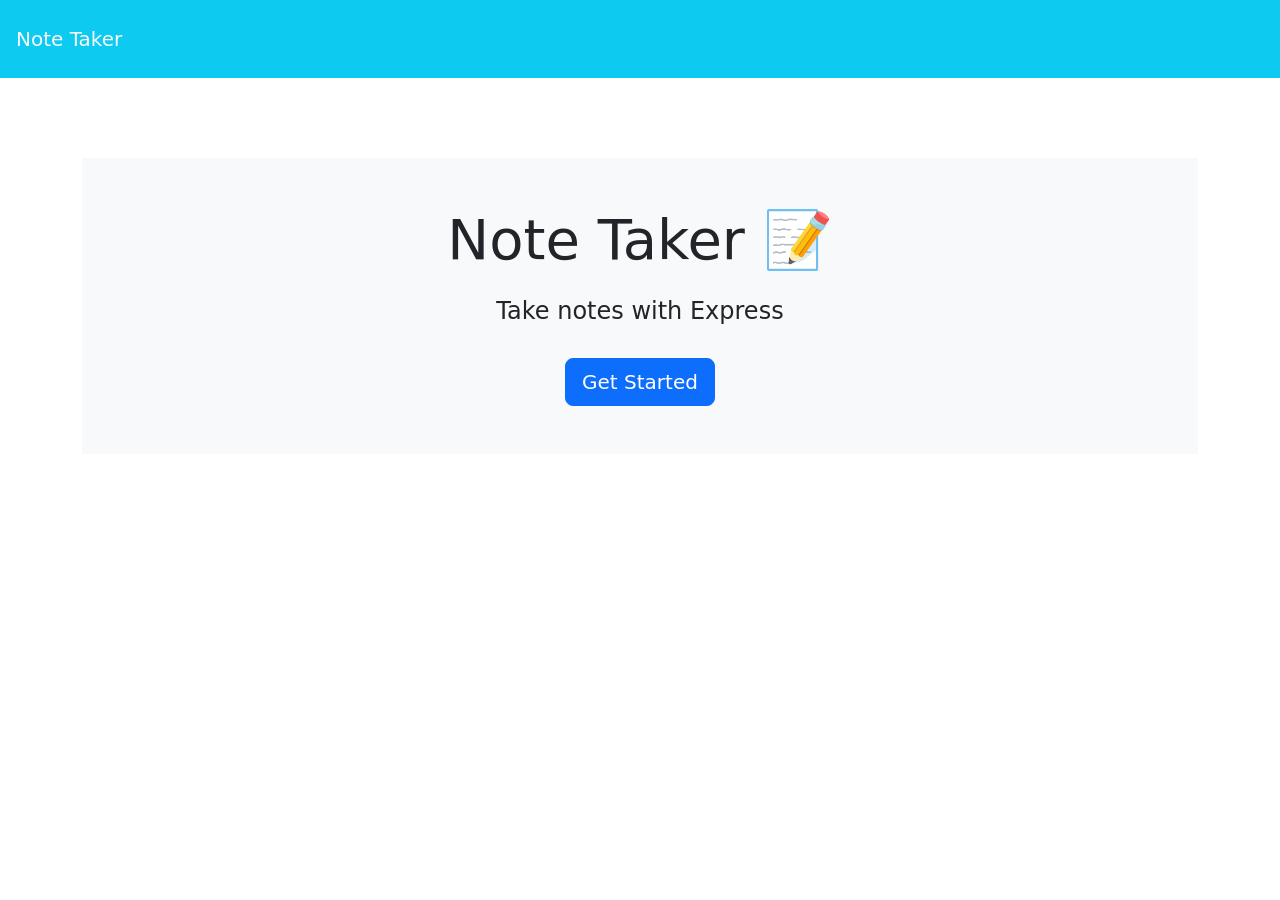
==== public/index.html @ 26d7f287 "adding starter code and npm install" ====
<!DOCTYPE html>
<html lang="en-US">

<head>
  <meta charset="UTF-8">
  <meta name="viewport" content="width=device-width, initial-scale=1.0">
  <meta http-equiv="X-UA-Compatible" content="ie=edge">
  <title>Note Taker</title>
  <link href="https://cdn.jsdelivr.net/npm/bootstrap@5.2.3/dist/css/bootstrap.min.css" rel="stylesheet" integrity="sha384-rbsA2VBKQhggwzxH7pPCaAqO46MgnOM80zW1RWuH61DGLwZJEdK2Kadq2F9CUG65" crossorigin="anonymous">
</head>

<body>
  <nav class="navbar bg-info">
    <a class="navbar-brand text-light p-3" href="/">Note Taker
    </a>
  </nav>
  <div class="container">
    <div style="margin-top: 80px;" class="text-center p-5 mb-4 bg-light">
      <h1 class="display-4">Note Taker <span role="img" aria-label="Memo">📝</span></h1>
      <h4 class="mt-4">Take notes with Express</h4>
      <a class="btn btn-primary btn-lg mt-4" href="/notes" role="button">Get Started</a>
    </div>
  </div>
  <script src="/assets/js/index.js"></script>
</body>

</html>
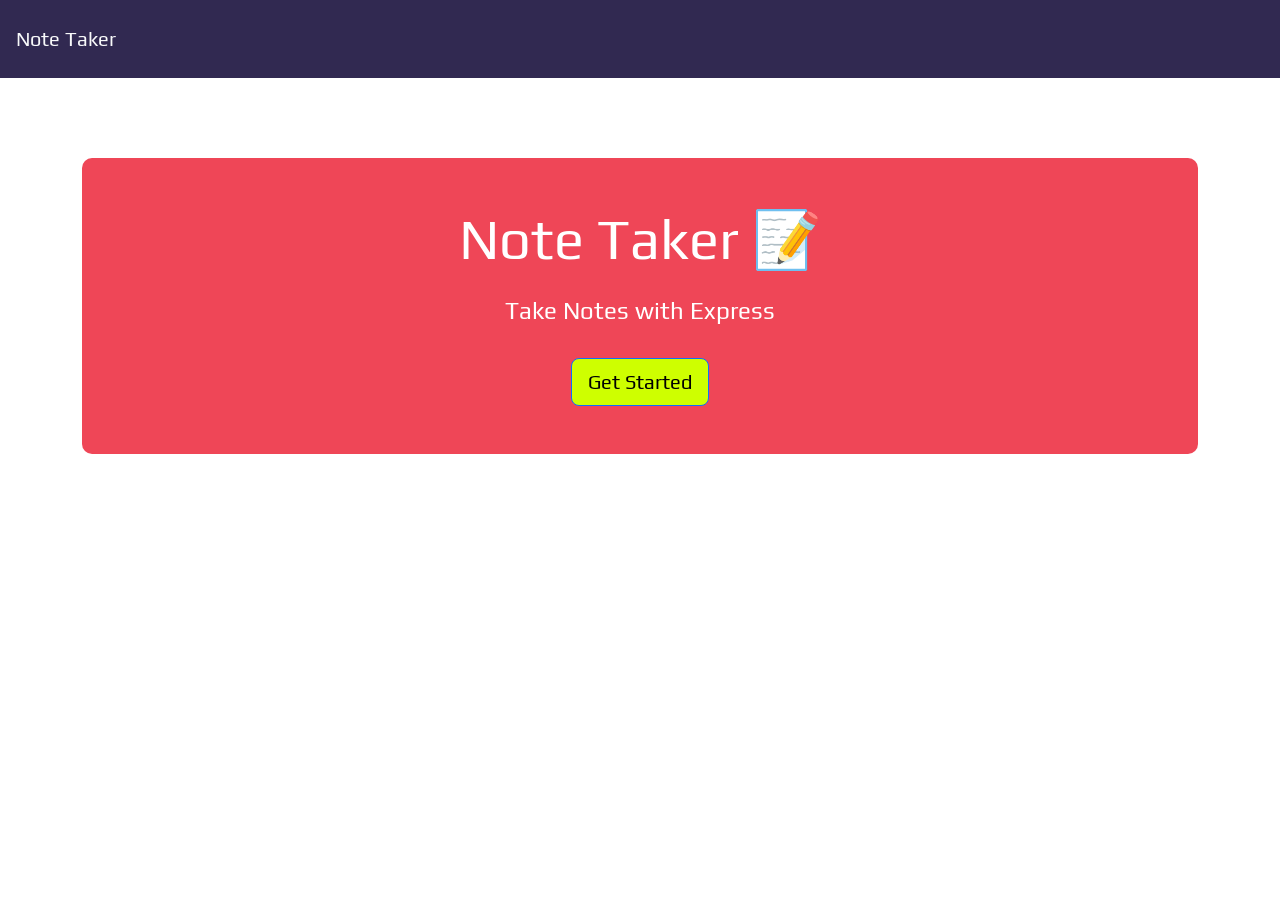
==== commit 509dac42: "updates to style.css" ====
--- a/public/index.html
+++ b/public/index.html
@@ -6,22 +6,24 @@
   <meta name="viewport" content="width=device-width, initial-scale=1.0">
   <meta http-equiv="X-UA-Compatible" content="ie=edge">
   <title>Note Taker</title>
-  <link href="https://cdn.jsdelivr.net/npm/bootstrap@5.2.3/dist/css/bootstrap.min.css" rel="stylesheet" integrity="sha384-rbsA2VBKQhggwzxH7pPCaAqO46MgnOM80zW1RWuH61DGLwZJEdK2Kadq2F9CUG65" crossorigin="anonymous">
+  <link href="https://cdn.jsdelivr.net/npm/bootstrap@5.2.3/dist/css/bootstrap.min.css" rel="stylesheet"
+    integrity="sha384-rbsA2VBKQhggwzxH7pPCaAqO46MgnOM80zW1RWuH61DGLwZJEdK2Kadq2F9CUG65" crossorigin="anonymous">
+  <link rel="stylesheet" href="./assets/css/styles.css" />
 </head>
 
 <body>
-  <nav class="navbar bg-info">
+  <nav class="navbar bg-1">
     <a class="navbar-brand text-light p-3" href="/">Note Taker
     </a>
   </nav>
   <div class="container">
-    <div style="margin-top: 80px;" class="text-center p-5 mb-4 bg-light">
+    <div style="margin-top: 80px;" class="text-center p-5 mb-4 bg-2">
       <h1 class="display-4">Note Taker <span role="img" aria-label="Memo">📝</span></h1>
-      <h4 class="mt-4">Take notes with Express</h4>
+      <h4 class="mt-4">Take Notes with Express</h4>
       <a class="btn btn-primary btn-lg mt-4" href="/notes" role="button">Get Started</a>
     </div>
   </div>
-  <script src="/assets/js/index.js"></script>
+  <script src="./assets/js/index.js"></script>
 </body>
 
-</html>
+</html>
--- a/public/assets/css/styles.css
+++ b/public/assets/css/styles.css
@@ -0,0 +1,120 @@
+@import url('https://fonts.googleapis.com/css2?family=Play:wght@400;700&display=swap');
+
+:root {
+  --coolgrey: #5e6167;
+  --eggplant: #312951;
+  --infrared: #ff2247;
+  --newgreen: #00afc4;
+  --pinkflash: #ef4657;
+  --royalblue: #1e3f9f;
+  --tiffanyblue: #00ffec;
+  --purple: #433053;
+  --gold: #f4b042;
+  --varsityred: #B01317;
+  --volt: #ceff00;
+  --pastelred: #fadae2;
+}
+
+html,
+body {
+  height: 100%;
+  margin: 0;
+  padding: 0;
+}
+
+.save-note {
+  display: none;
+}
+
+.bg-1 {
+  background-color: var(--eggplant);
+  font-family: 'Play', sans-serif;
+}
+
+.bg-2 {
+  background-color: var(--pinkflash);
+  color: white;
+  border-radius: 10px;
+  font-family: 'Play', sans-serif;
+  font-weight: 700;
+}
+
+.btn {
+  background-color: var(--volt);
+  color: black;
+}
+
+.icons i {
+  margin-left: 15px;
+  margin-right: 15px;
+  font-size: 1.5rem;
+  cursor: pointer;
+}
+
+.container-fluid {
+  background-color: var(--pastelred);
+}
+
+.note-textarea,
+.note-title {
+  font-family: 'Play', sans-serif;
+  color: #000000;
+  width: 100%;
+  outline: none;
+  border: none;
+  background-color: var(--pastelred);
+}
+
+.note-textarea {
+  resize: none;
+  height: calc(100% - 63px);
+  padding-top: 15px;
+}
+
+.note-title {
+  height: 50px;
+  margin-top: 13px;
+  font-size: 3rem;
+}
+
+.note-title:read-only,
+.note-textarea:read-only {
+  color: #757575;
+}
+
+.list-container .card {
+  height: calc(100vh - 70px);
+  border-bottom: none;
+  border-bottom-right-radius: 0;
+  border-bottom-left-radius: 0;
+}
+
+.list-container {
+  padding-left: 0;
+}
+
+.list-container .list-group,
+.list-container .list-group-item:first-child,
+.list-container .card {
+  border-top: none;
+  border-top-right-radius: 0;
+  border-top-left-radius: 0;
+}
+
+.list-item-title {
+  display: inline-block;
+  width: 75%;
+}
+
+.list-container i {
+  font-family: 'Play', sans-serif;
+  font-size: 1.1rem;
+  cursor: pointer;
+}
+
+.list-container .list-group-item {
+  border-left: none;
+  border-right: none;
+  padding: 20px;
+  cursor: pointer;
+}
